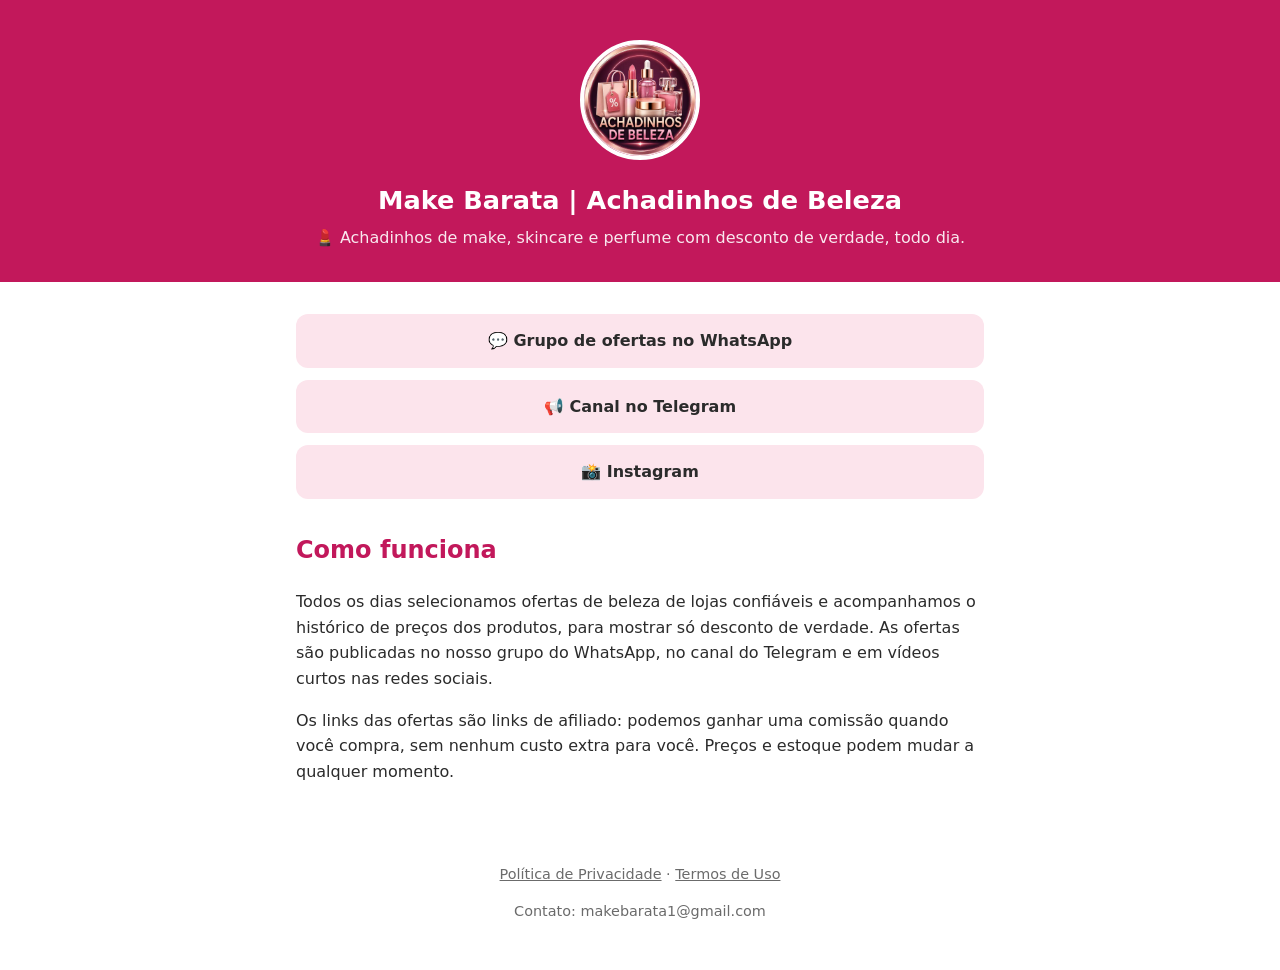
==== index.html @ 516731a8 "Make Barata site: home, privacy policy and terms Co-Authored-By: Claude Opus 5.5 <noreply@anthropic." ====
<!doctype html>
<html lang="pt-BR">
<head>
  <meta charset="utf-8">
  <meta name="viewport" content="width=device-width, initial-scale=1">
  <title>Make Barata | Achadinhos de Beleza</title>
  <meta name="description" content="Achadinhos de maquiagem, skincare, perfumes e cabelo com desconto de verdade, todos os dias.">
  <!-- GOOGLE_SITE_VERIFICATION -->
  <link rel="icon" href="logo.jpg">
  <link rel="stylesheet" href="style.css">
</head>
<body>
  <header>
    <img src="logo.jpg" alt="Logo Make Barata - Achadinhos de Beleza">
    <h1>Make Barata | Achadinhos de Beleza</h1>
    <p>💄 Achadinhos de make, skincare e perfume com desconto de verdade, todo dia.</p>
  </header>
  <main>
    <div class="links">
      <a href="https://chat.whatsapp.com/EvwEzrj8xBu0fmmUAWfFHU">💬 Grupo de ofertas no WhatsApp</a>
      <a href="https://t.me/makebarata">📢 Canal no Telegram</a>
      <a href="https://www.instagram.com/makebarataachadinhos/">📸 Instagram</a>
    </div>

    <h2>Como funciona</h2>
    <p>Todos os dias selecionamos ofertas de beleza de lojas confiáveis e acompanhamos o histórico de
      preços dos produtos, para mostrar só desconto de verdade. As ofertas são publicadas no nosso grupo do
      WhatsApp, no canal do Telegram e em vídeos curtos nas redes sociais.</p>
    <p>Os links das ofertas são links de afiliado: podemos ganhar uma comissão quando você compra, sem nenhum
      custo extra para você. Preços e estoque podem mudar a qualquer momento.</p>
  </main>
  <footer>
    <p><a href="privacidade.html">Política de Privacidade</a> · <a href="termos.html">Termos de Uso</a></p>
    <p>Contato: makebarata1@gmail.com</p>
  </footer>
</body>
</html>
---- style.css ----
:root {
  --pink: #c2185b;
  --light: #fce4ec;
  --text: #2b2b2b;
  --muted: #6b6b6b;
  --bg: #ffffff;
}
@media (prefers-color-scheme: dark) {
  :root { --text: #f2f2f2; --muted: #b5b5b5; --bg: #161214; --light: #3a1f2b; }
}
* { box-sizing: border-box; }
body {
  margin: 0;
  font-family: system-ui, -apple-system, "Segoe UI", Roboto, sans-serif;
  color: var(--text);
  background: var(--bg);
  line-height: 1.6;
}
header { background: var(--pink); color: #fff; text-align: center; padding: 40px 16px 32px; }
header img { width: 120px; height: 120px; border-radius: 50%; border: 4px solid #fff; }
header h1 { margin: 12px 0 4px; font-size: 1.6rem; }
header p { margin: 0; opacity: .9; }
main { max-width: 720px; margin: 0 auto; padding: 24px 16px 48px; }
.links { display: grid; gap: 12px; margin: 8px 0 24px; }
.links a {
  display: block; text-align: center; padding: 14px; border-radius: 12px;
  background: var(--light); color: var(--text); text-decoration: none; font-weight: 600;
}
.links a:hover { outline: 2px solid var(--pink); }
h2 { color: var(--pink); margin-top: 32px; }
footer { text-align: center; color: var(--muted); font-size: .9rem; padding: 0 16px 32px; }
footer a { color: var(--muted); }
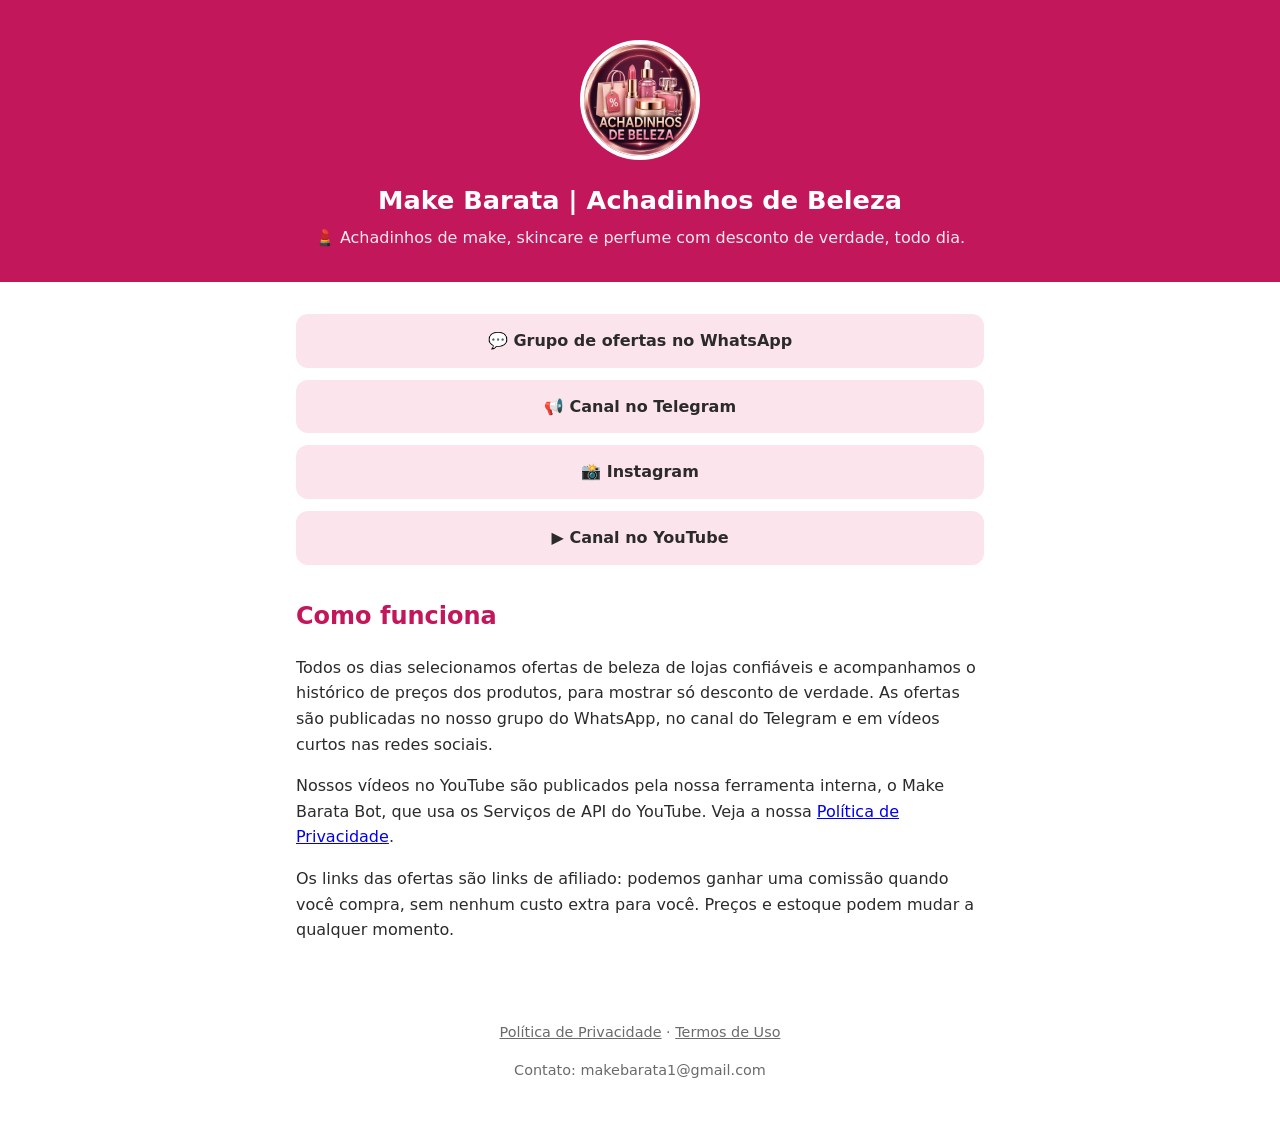
==== commit 60a4de42: "Add YouTube channel link, API usage note and data retention Co-Authored-By: Claude Opus 5.5 <noreply" ====
--- a/index.html
+++ b/index.html
@@ -20,12 +20,15 @@
       <a href="https://chat.whatsapp.com/EvwEzrj8xBu0fmmUAWfFHU">💬 Grupo de ofertas no WhatsApp</a>
       <a href="https://t.me/makebarata">📢 Canal no Telegram</a>
       <a href="https://www.instagram.com/makebarataachadinhos/">📸 Instagram</a>
+      <a href="https://www.youtube.com/@makebarataachadinhosdebeleza">▶️ Canal no YouTube</a>
     </div>
 
     <h2>Como funciona</h2>
     <p>Todos os dias selecionamos ofertas de beleza de lojas confiáveis e acompanhamos o histórico de
       preços dos produtos, para mostrar só desconto de verdade. As ofertas são publicadas no nosso grupo do
       WhatsApp, no canal do Telegram e em vídeos curtos nas redes sociais.</p>
+    <p>Nossos vídeos no YouTube são publicados pela nossa ferramenta interna, o Make Barata Bot, que usa os
+      Serviços de API do YouTube. Veja a nossa <a href="privacidade.html">Política de Privacidade</a>.</p>
     <p>Os links das ofertas são links de afiliado: podemos ganhar uma comissão quando você compra, sem nenhum
       custo extra para você. Preços e estoque podem mudar a qualquer momento.</p>
   </main>
